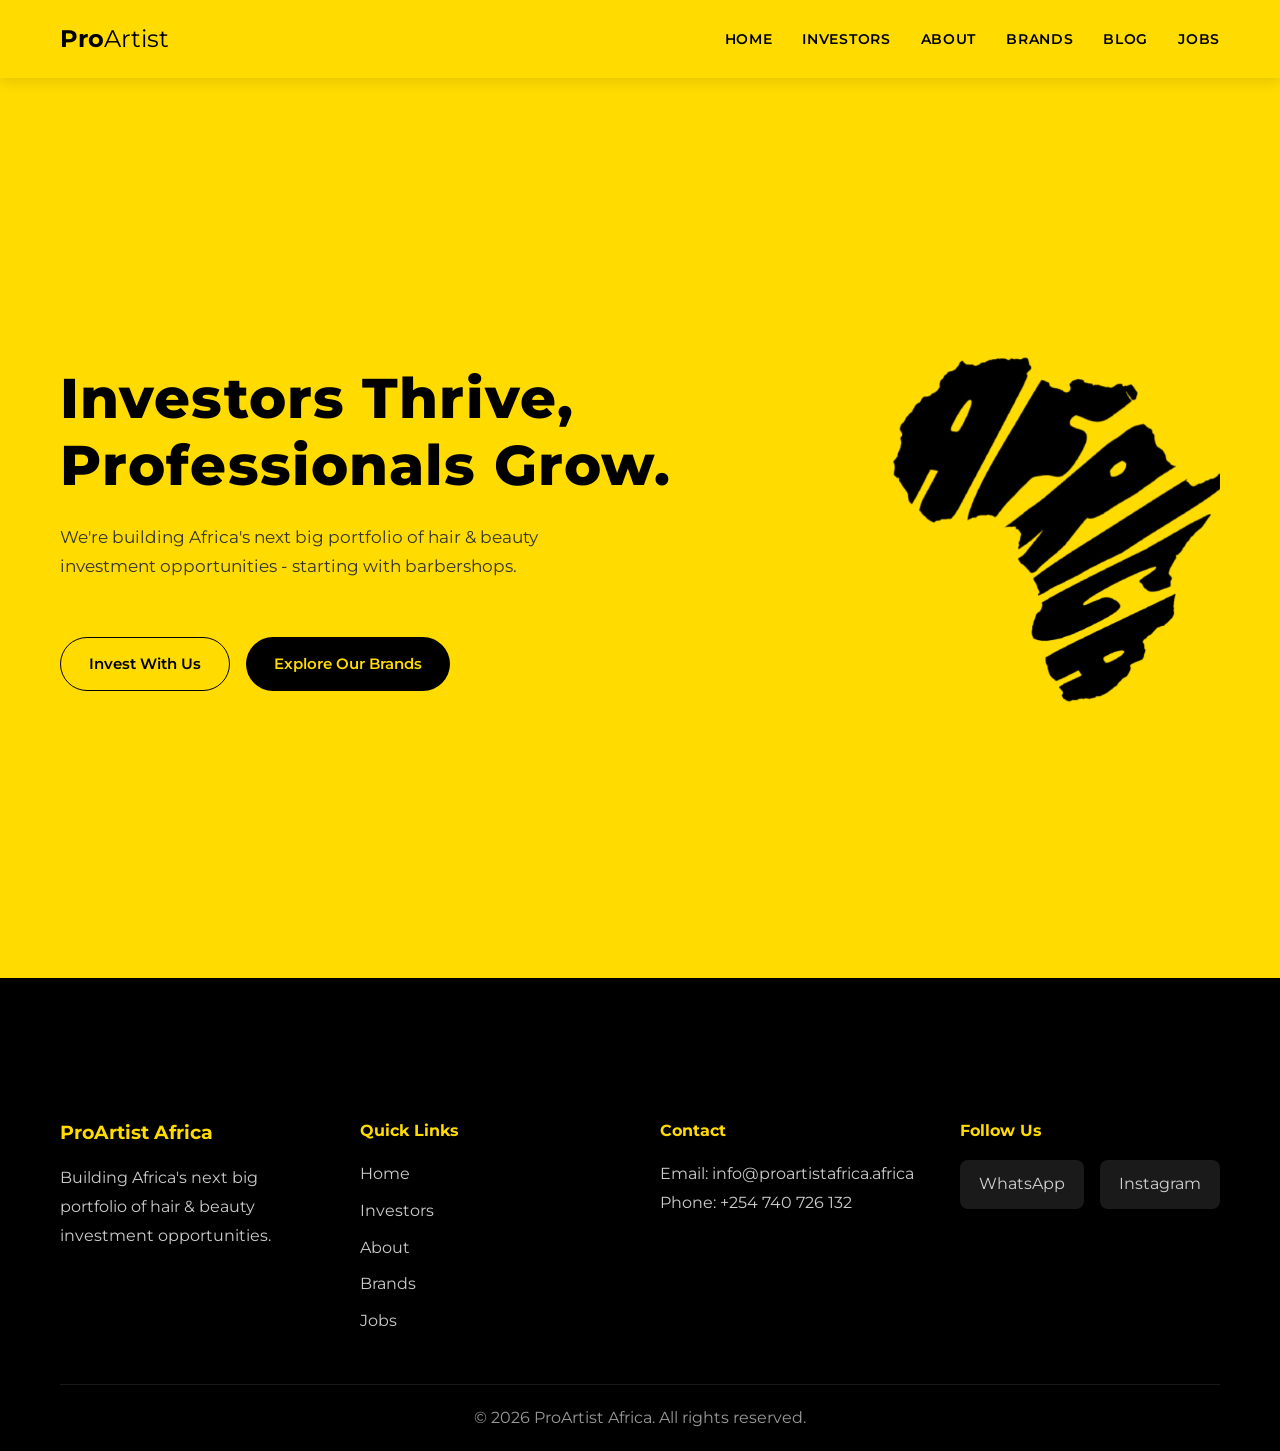
==== wordpress-theme/index.html @ 28e39b4c "Add index.html as main home page Made-with: Cursor" ====
<!DOCTYPE html>
<html lang="en" class="home-slides-root">
<head>
    <meta charset="UTF-8">
    <meta name="viewport" content="width=device-width, initial-scale=1.0, viewport-fit=cover">
    <title>ProArtist Africa - Home</title>
    <link href="https://fonts.googleapis.com/css2?family=Montserrat:wght@400;500;600;700;800&display=swap" rel="stylesheet">
    <link rel="stylesheet" href="proartist-theme/assets/css/main.css">
    <style>
        body { background: #ffdb00; }
        
        @media (min-width: 769px) {
            .primary-menu {
                display: flex !important;
                list-style: none;
                gap: 30px;
                margin: 0;
                padding: 0;
            }
        }
        
        .primary-menu a {
            text-transform: uppercase;
            font-weight: 600;
            font-size: 14px;
            letter-spacing: 0.05em;
        }
        
        .hero-title {
            font-size: clamp(36px, 6vw, 56px) !important;
        }
        
        .hero-subtitle {
            font-size: 17px !important;
        }
        
        .section-title {
            font-size: clamp(28px, 4vw, 40px) !important;
        }
        
        .section-content {
            font-size: 16px !important;
        }
        
        .brand-title {
            font-size: 28px !important;
        }
        
        @media (max-width: 900px) {
            .hero-section .container {
                grid-template-columns: 1fr !important;
            }
            
            .hero-section .container > div:first-child {
                order: 1;
            }
            
            .hero-section .container > div:last-child {
                order: 2;
            }
        }
    </style>
</head>
<body>
    <header class="site-header">
        <div class="container">
            <div class="site-branding">
                <a href="/" class="logo-link"><strong>Pro</strong>Artist</a>
            </div>
            <nav class="main-navigation">
                <ul class="primary-menu">
                    <li><a href="/">HOME</a></li>
                    <li><a href="preview-investors.html">INVESTORS</a></li>
                    <li><a href="preview-about.html">ABOUT</a></li>
                    <li><a href="preview-brands.html">BRANDS</a></li>
                    <li><a href="preview-blog.html">BLOG</a></li>
                    <li><a href="preview-jobs.html">JOBS</a></li>
                </ul>
            </nav>
            <button class="menu-toggle" aria-controls="primary-menu" aria-expanded="false">
                <span></span>
                <span></span>
                <span></span>
            </button>
        </div>
    </header>

    <main class="site-main home-slides">
        <div class="home-carousel">
            <div class="home-carousel-track">
                <!-- Slide 1: Investors Thrive, Professionals Grow -->
                <section class="home-slide hero-section" style="padding: 60px 0;">
            <div class="container" style="display: grid; grid-template-columns: 1fr 1fr; gap: 80px; align-items: center; max-width: 1200px;">
                <div style="display: flex; flex-direction: column; justify-content: center; max-width: 550px;">
                    <h1 class="hero-title" style="text-align: left; margin-bottom: 24px; line-height: 1.2; font-weight: 800; font-size: clamp(28px, 4vw, 40px);">
                        Investors Thrive, <span style="white-space: nowrap;">Professionals Grow.</span>
                    </h1>
                    <p class="hero-subtitle" style="text-align: left; margin-bottom: 32px; color: #333;">
                        We're building Africa's next big portfolio of hair & beauty investment opportunities - starting with barbershops.
                    </p>
                    <div style="display: flex; gap: 16px; flex-wrap: wrap; margin-top: 24px;">
                        <a href="preview-investors.html" class="btn" style="background: var(--color-primary); color: var(--color-black); border: 1px solid var(--color-black);">Invest With Us</a>
                        <a href="preview-brands.html" class="btn" style="background: var(--color-black); color: var(--color-primary); border: none;">Explore Our Brands</a>
                    </div>
                </div>
                <div style="display: flex; align-items: center; justify-content: flex-end;">
                    <img src="proartist-theme/assets/images/pdf_page0_img0.png" alt="Africa silhouette graphic for ProArtist Africa" style="max-width: 100%; height: auto; display: block;" />
                </div>
            </div>
        </section>

        <!-- Slide 2: 360 Degree Support System -->
        <section class="home-slide hero-section" style="padding: 60px 0; background: #ffdb00;">
            <div class="container" style="display: grid; grid-template-columns: 1fr 1fr; gap: 80px; align-items: center; max-width: 1200px;">
                <div style="display: flex; flex-direction: column; justify-content: center; max-width: 550px;">
                    <h2 class="section-title" style="text-align: left; font-size: clamp(28px, 4vw, 40px); margin-bottom: 16px; color: #000000;">360 Degree Support System</h2>
                    <p class="section-content" style="text-align: left; margin-bottom: 32px; color: #000000;">
                        We handle everything - recruitment, training, operations, customer experience and growth.
                        This allows each location to thrive with clarity and consistency.
                    </p>
                    <div style="display: flex; gap: 16px; flex-wrap: wrap; margin-top: 24px;">
                        <a href="preview-investors.html" class="btn" style="background: var(--color-primary); color: var(--color-black); border: 1px solid var(--color-black);">Invest With Us</a>
                        <a href="preview-brands.html" class="btn" style="background: var(--color-black); color: var(--color-primary); border: none;">Explore Our Brands</a>
                    </div>
                </div>
                <div style="display: flex; align-items: center; justify-content: flex-end;">
                    <img src="proartist-theme/assets/images/pdf_page0_img0.png" alt="Africa silhouette graphic for ProArtist Africa" style="max-width: 100%; height: auto; display: block;" />
                </div>
            </div>
        </section>
            </div>
        </div>
    </main>

    <footer class="site-footer">
        <div class="container">
            <div class="footer-content">
                <div class="footer-section">
                    <h3>ProArtist Africa</h3>
                    <p>Building Africa's next big portfolio of hair & beauty investment opportunities.</p>
                </div>
                <div class="footer-section">
                    <h4>Quick Links</h4>
                    <ul class="footer-menu">
                        <li><a href="/">Home</a></li>
                        <li><a href="preview-investors.html">Investors</a></li>
                        <li><a href="preview-about.html">About</a></li>
                        <li><a href="preview-brands.html">Brands</a></li>
                        <li><a href="preview-jobs.html">Jobs</a></li>
                    </ul>
                </div>
                <div class="footer-section">
                    <h4>Contact</h4>
                    <p>Email: <a href="mailto:info@proartistafrica.africa">info@proartistafrica.africa</a></p>
                    <p>Phone: <a href="tel:+254740726132">+254 740 726 132</a></p>
                </div>
                <div class="footer-section">
                    <h4>Follow Us</h4>
                    <div class="social-links">
                        <a href="https://wa.me/254740726132" target="_blank" rel="noopener noreferrer">WhatsApp</a>
                        <a href="https://instagram.com/proartistafrica" target="_blank" rel="noopener noreferrer">Instagram</a>
                    </div>
                </div>
            </div>
            <div class="footer-bottom">
                <p>&copy; <span id="year"></span> ProArtist Africa. All rights reserved.</p>
            </div>
        </div>
    </footer>
    <script src="proartist-theme/assets/js/main.js"></script>
    <script>
        const y = document.getElementById('year');
        if (y) {
            y.textContent = new Date().getFullYear();
        }
    </script>
</body>
</html>
---- wordpress-theme/proartist-theme/assets/css/main.css ----
/**
 * ProArtist Africa - Main Stylesheet
 * 
 * @package ProArtist
 */

:root {
    --color-primary: #ffdb00;
    --color-black: #000000;
    --color-text: #000000;
    --color-text-muted: #333333;
    --color-white: #ffffff;
    --font-primary: "Montserrat", system-ui, -apple-system, sans-serif;
    --transition: 300ms cubic-bezier(0.4, 0, 0.2, 1);
    --shadow-soft: 0 4px 12px rgba(0, 0, 0, 0.1);
    --shadow-medium: 0 8px 24px rgba(0, 0, 0, 0.12);
}

* {
    box-sizing: border-box;
    margin: 0;
    padding: 0;
}

img {
    border: none;
    display: block;
}

html {
    scroll-behavior: smooth;
}

body {
    font-family: var(--font-primary);
    color: var(--color-text);
    line-height: 1.6;
    background: var(--color-primary);
    padding-left: env(safe-area-inset-left);
    padding-right: env(safe-area-inset-right);
}

.container {
    max-width: 1200px;
    margin: 0 auto;
    padding: 0 20px;
}

/* Header */
.site-header {
    background: var(--color-primary);
    padding: 20px 0;
    padding-top: calc(20px + env(safe-area-inset-top));
    position: sticky;
    top: 0;
    z-index: 100;
    box-shadow: var(--shadow-soft);
}


.site-header .container {
    display: flex;
    justify-content: space-between;
    align-items: center;
    position: relative;
}

.logo-link {
    font-size: 24px;
    font-weight: 400;
    color: var(--color-black);
    text-decoration: none;
    transition: transform var(--transition);
}

.logo-link:hover {
    transform: scale(1.05);
}

.logo-link strong {
    font-weight: 700;
}

.primary-menu {
    display: flex;
    list-style: none;
    gap: 30px;
}

.primary-menu a {
    color: var(--color-text);
    text-decoration: none;
    font-weight: 600;
    font-size: 14px;
    letter-spacing: 0.05em;
    text-transform: uppercase;
    transition: color var(--transition);
}

.primary-menu a:hover {
    color: var(--color-text-muted);
}

.menu-toggle {
    display: none;
    background: none;
    border: none;
    cursor: pointer;
    flex-direction: column;
    gap: 5px;
    min-height: 44px;
    min-width: 44px;
    align-items: center;
    justify-content: center;
    padding: 10px;
}

.menu-toggle span {
    display: block;
    width: 25px;
    height: 3px;
    background: var(--color-black);
    transition: transform 0.3s ease, opacity 0.3s ease;
}

.menu-toggle.active span:nth-child(1) {
    transform: translateY(6px) rotate(45deg);
}

.menu-toggle.active span:nth-child(2) {
    opacity: 0;
}

.menu-toggle.active span:nth-child(3) {
    transform: translateY(-6px) rotate(-45deg);
}

/* Main Content */
.site-main {
    min-height: 60vh;
    padding: 40px 0;
}

/* Jobs page: remove top gap so no white line below header */
.site-main:has(.jobs-professional-artists) {
    padding-top: 0;
}

/* Brands page: remove bottom gap so no white line above footer */
.site-main:has(.brands-barberstop-carousel) {
    padding-bottom: 0;
}

/* Home page - horizontal carousel with 3D + fade (Shopify-style) */
.home-carousel {
    position: relative;
    width: 100%;
    height: 100vh;
    height: 100dvh;
    min-height: -webkit-fill-available;
    overflow: hidden;
    perspective: 1200px;
}

.home-carousel-track {
    display: flex;
    width: 100%;
    height: 100%;
    transition: transform 1.6s cubic-bezier(0.33, 1, 0.68, 1);
    will-change: transform;
    -webkit-overflow-scrolling: touch;
}

.home-carousel .home-slide {
    flex: 0 0 100%;
    width: 100%;
    min-height: 100vh;
    min-height: 100dvh;
    min-height: -webkit-fill-available;
    display: flex;
    align-items: center;
    transform: scale(0.96);
    opacity: 0.78;
    filter: blur(2px);
    backface-visibility: hidden;
    transition: transform 1.4s cubic-bezier(0.33, 1, 0.68, 1),
                opacity 1.3s cubic-bezier(0.33, 1, 0.68, 1),
                filter 1.1s ease;
}

.home-carousel .home-slide.active {
    transform: scale(1);
    opacity: 1;
    filter: blur(0);
}

/* Staggered block fade: headline → paragraph → buttons */
.home-carousel .home-slide .container > div:first-child > * {
    opacity: 0;
    transform: translateY(16px);
    transition: opacity 0.65s cubic-bezier(0.33, 1, 0.68, 1),
                transform 0.65s cubic-bezier(0.33, 1, 0.68, 1);
}
.home-carousel .home-slide.active .container > div:first-child > :nth-child(1) {
    opacity: 1;
    transform: translateY(0);
    transition-delay: 0s;
}
.home-carousel .home-slide.active .container > div:first-child > :nth-child(2) {
    opacity: 1;
    transform: translateY(0);
    transition-delay: 0.2s;
}
.home-carousel .home-slide.active .container > div:first-child > :nth-child(3) {
    opacity: 1;
    transform: translateY(0);
    transition-delay: 0.4s;
}

/* Ken Burns: image zooms while slide is active */
.home-carousel .home-slide .container > div:last-child {
    overflow: hidden;
    display: flex;
    align-items: center;
    justify-content: flex-end;
    width: 100%;
    aspect-ratio: 4/3;
}
.home-carousel .home-slide .container > div:last-child img {
    width: 100% !important;
    height: 100% !important;
    max-width: none !important;
    object-fit: contain;
    object-position: right center;
}
.home-carousel .home-slide.active .container img {
    animation: homeSlideKenBurns 9s ease-out forwards;
}

@keyframes homeSlideKenBurns {
    from { transform: scale(1); }
    to { transform: scale(1.03); }
}

/* Site-wide: staggered content reveal for hero-sections (consistent with home) */
.hero-section:not(.home-slide) .container > div:first-child > *,
.hero-section:not(.home-slide) .container > div:last-child {
    opacity: 0;
    transform: translateY(16px);
    transition: opacity 0.65s cubic-bezier(0.33, 1, 0.68, 1),
                transform 0.65s cubic-bezier(0.33, 1, 0.68, 1);
}
.hero-section:not(.home-slide).content-revealed .container > div:first-child > :nth-child(1),
.hero-section:not(.home-slide).content-revealed .container > div:first-child > :nth-child(2),
.hero-section:not(.home-slide).content-revealed .container > div:first-child > :nth-child(3),
.hero-section:not(.home-slide).content-revealed .container > div:first-child > :nth-child(4),
.hero-section:not(.home-slide).content-revealed .container > div:first-child > :nth-child(5),
.hero-section:not(.home-slide).content-revealed .container > div:first-child > :nth-child(6) {
    opacity: 1;
    transform: translateY(0);
}
.hero-section:not(.home-slide).content-revealed .container > div:first-child > :nth-child(1) { transition-delay: 0s; }
.hero-section:not(.home-slide).content-revealed .container > div:first-child > :nth-child(2) { transition-delay: 0.2s; }
.hero-section:not(.home-slide).content-revealed .container > div:first-child > :nth-child(3) { transition-delay: 0.4s; }
.hero-section:not(.home-slide).content-revealed .container > div:first-child > :nth-child(4) { transition-delay: 0.55s; }
.hero-section:not(.home-slide).content-revealed .container > div:first-child > :nth-child(5) { transition-delay: 0.7s; }
.hero-section:not(.home-slide).content-revealed .container > div:first-child > :nth-child(6) { transition-delay: 0.85s; }
.hero-section:not(.home-slide).content-revealed .container > div:last-child {
    opacity: 1;
    transform: translateY(0);
    transition-delay: 0.15s;
}

.site-main.home-slides {
    min-height: auto;
    padding: 0;
}

@media (prefers-reduced-motion: reduce) {
    .home-carousel-track {
        transition-duration: 0.2s;
    }
    .home-carousel .home-slide {
        transition-duration: 0.15s;
        transform: none;
        filter: none;
    }
    .home-carousel .home-slide.active {
        transform: none;
        filter: none;
    }
    .home-carousel .home-slide .container > div:first-child > * {
        opacity: 1;
        transform: none;
        transition: none;
    }
    .home-carousel .home-slide.active .container img {
        animation: none;
    }
    .hero-section:not(.home-slide) .container > div:first-child > *,
    .hero-section:not(.home-slide) .container > div:last-child {
        opacity: 1;
        transform: none;
        transition: none;
    }
}

/* Buttons */
.btn {
    display: inline-flex;
    align-items: center;
    justify-content: center;
    padding: 14px 28px;
    min-height: 44px;
    min-width: 44px;
    background: var(--color-black);
    color: var(--color-primary);
    text-decoration: none;
    border-radius: 50px;
    font-weight: 600;
    transition: all var(--transition);
    border: none;
    cursor: pointer;
    font-size: 15px;
}

.btn:hover {
    transform: translateY(-2px) scale(1.02);
    box-shadow: var(--shadow-medium);
    background: #1a1a1a;
}

.btn:active {
    transform: translateY(0) scale(0.98);
}

.btn-secondary {
    background: var(--color-white);
    color: var(--color-black);
    border: 1px solid rgba(0, 0, 0, 0.2);
}

.btn-secondary:hover {
    background: rgba(255, 255, 255, 0.95);
}

/* Hero Section */
.hero-section {
    text-align: center;
    padding: 80px 0;
}

.hero-section .container[style*="grid"] {
    text-align: left;
}

.hero-title {
    font-size: clamp(36px, 6vw, 56px) !important;
    font-weight: 800;
    line-height: 1.1;
    margin-bottom: 24px;
    letter-spacing: 0.02em;
}

.hero-subtitle {
    font-size: 17px !important;
    line-height: 1.7;
    color: var(--color-text-muted);
    max-width: 700px;
    margin: 0 auto 40px;
}

/* Stats text size - match site body text */
.stats-grid h3 {
    font-size: 18px !important;
}
.stats-grid p {
    font-size: 17px !important;
    line-height: 1.7;
}

.hero-section img {
    transition: transform var(--transition);
}

.hero-section img:hover {
    transform: scale(1.03);
}

/* Sections */
.section {
    padding: 60px 0;
}

.section-title {
    font-size: clamp(28px, 4vw, 40px);
    font-weight: 800;
    margin-bottom: 20px;
    text-align: center;
}

.section-content {
    max-width: 800px;
    margin: 0 auto;
    font-size: 16px;
    line-height: 1.7;
    color: var(--color-text-muted);
}

/* Stats Grid */
.stats-grid {
    display: grid;
    grid-template-columns: repeat(auto-fit, minmax(200px, 1fr));
    gap: 30px;
    margin: 40px 0;
}

.stat-card {
    background: var(--color-white);
    padding: 30px;
    border-radius: 16px;
    text-align: center;
    box-shadow: var(--shadow-soft);
}

.stat-value {
    font-size: 48px;
    font-weight: 800;
    color: var(--color-black);
    margin-bottom: 10px;
}

.stat-label {
    font-size: 14px;
    color: var(--color-text-muted);
    text-transform: uppercase;
    letter-spacing: 0.1em;
}

/* Brands Grid */
.brands-grid {
    display: grid;
    grid-template-columns: repeat(auto-fit, minmax(300px, 1fr));
    gap: 30px;
    margin: 40px 0;
}

.brand-card {
    background: var(--color-white);
    padding: 40px;
    border-radius: 20px;
    box-shadow: var(--shadow-medium);
    transition: transform var(--transition), box-shadow var(--transition);
}

.brand-card:hover {
    transform: translateY(-6px);
    box-shadow: 0 12px 32px rgba(0, 0, 0, 0.15);
}

.brand-title {
    font-size: 28px;
    font-weight: 700;
    margin-bottom: 16px;
}

.brand-description {
    color: var(--color-text-muted);
    margin-bottom: 24px;
    line-height: 1.7;
}

.brand-stats {
    display: grid;
    grid-template-columns: repeat(3, 1fr);
    gap: 20px;
    margin-top: 24px;
    padding-top: 24px;
    border-top: 1px solid rgba(0, 0, 0, 0.1);
}

.brand-stat {
    text-align: center;
}

.brand-stat-value {
    font-size: 28px;
    font-weight: 700;
    display: block;
}

.brand-stat-label {
    font-size: 12px;
    color: var(--color-text-muted);
    text-transform: uppercase;
    margin-top: 4px;
}

/* Forms */
.contact-form {
    max-width: 600px;
    margin: 0 auto;
    background: var(--color-white);
    padding: 40px;
    border-radius: 20px;
    box-shadow: var(--shadow-medium);
}

.form-group {
    margin-bottom: 24px;
}

.form-group label {
    display: block;
    margin-bottom: 8px;
    font-weight: 600;
    color: var(--color-text);
}

.form-group input,
.form-group textarea {
    width: 100%;
    padding: 14px;
    border: 1px solid rgba(0, 0, 0, 0.2);
    border-radius: 8px;
    font-family: var(--font-primary);
    font-size: 16px;
    transition: border-color var(--transition);
}

.form-group input:focus,
.form-group textarea:focus {
    outline: none;
    border-color: var(--color-black);
}

.form-group textarea {
    min-height: 120px;
    resize: vertical;
}

/* Footer */
.site-footer {
    scroll-snap-align: start;
    background: var(--color-black);
    color: var(--color-white);
    padding: 140px 0 20px;
}

.footer-content {
    display: grid;
    grid-template-columns: repeat(auto-fit, minmax(250px, 1fr));
    gap: 40px;
    margin-bottom: 40px;
}

.footer-section h3,
.footer-section h4 {
    margin-bottom: 16px;
    color: var(--color-primary);
}

.footer-section p,
.footer-section a {
    color: rgba(255, 255, 255, 0.8);
    text-decoration: none;
    line-height: 1.8;
}

.footer-section a:hover {
    color: var(--color-primary);
}

.footer-menu {
    list-style: none;
}

.footer-menu li {
    margin-bottom: 8px;
}

.social-links {
    display: flex;
    gap: 16px;
}

.social-links a {
    padding: 10px 20px;
    min-height: 44px;
    min-width: 44px;
    display: inline-flex;
    align-items: center;
    justify-content: center;
    background: rgba(255, 255, 255, 0.1);
    border-radius: 8px;
    transition: background var(--transition);
}

.social-links a:hover {
    background: rgba(255, 255, 255, 0.2);
}

.footer-bottom {
    text-align: center;
    padding-top: 20px;
    border-top: 1px solid rgba(255, 255, 255, 0.1);
    color: rgba(255, 255, 255, 0.6);
}

/* Responsive */
@media (max-width: 900px) {
    .hero-section .container[style*="grid"] {
        grid-template-columns: 1fr !important;
    }
    
    .hero-section .container[style*="grid"] > div:first-child {
        order: 1;
    }
    
    .hero-section .container[style*="grid"] > div:last-child {
        order: 2;
    }
}

@media (max-width: 768px) {
    .menu-toggle {
        display: flex;
    }
    
    .primary-menu {
        position: absolute;
        top: 100%;
        left: 0;
        right: 0;
        background: var(--color-primary);
        flex-direction: column;
        padding: 0 20px;
        box-shadow: var(--shadow-medium);
        max-height: 0;
        overflow: hidden;
        opacity: 0;
        pointer-events: none;
        transition: max-height 0.35s ease-out, opacity 0.3s ease-out;
    }
    
    .primary-menu.active {
        max-height: 400px;
        opacity: 1;
        padding: 20px;
        pointer-events: auto;
    }
    
    .hero-section {
        padding: 40px 0;
    }
    
    .section {
        padding: 40px 0;
    }
    
    .stats-grid,
    .brands-grid,
    .blog-cards-grid {
        grid-template-columns: 1fr !important;
    }
    
    .footer-content {
        grid-template-columns: 1fr;
    }

    .site-footer {
        padding-top: 60px;
        padding-bottom: calc(20px + env(safe-area-inset-bottom));
    }

    .primary-menu a {
        min-height: 44px;
        min-width: 44px;
        display: inline-flex;
        align-items: center;
        justify-content: center;
    }
}

@media (max-width: 600px) {
    .hero-section .container[style*="grid"] {
        gap: 32px !important;
    }

    .hero-section .hero-section-image-wrap,
    .jobs-image-carousel {
        min-height: 280px;
    }

    .hero-section {
        padding: 32px 0;
    }

    .section {
        padding: 32px 0;
    }
}

@media (max-width: 900px) and (min-width: 601px) {
    .blog-cards-grid {
        grid-template-columns: repeat(2, 1fr) !important;
    }
}

/* Hero sections (About, Investors): match Jobs text and image sizing */
.hero-section .hero-section-image-wrap {
    width: 100%;
    aspect-ratio: 4/3;
    min-height: 420px;
    overflow: hidden;
    display: flex;
    align-items: center;
    justify-content: flex-end;
}
.hero-section .hero-section-image-wrap img {
    width: 100%;
    height: 100%;
    object-fit: cover;
}

/* Jobs page: Professional Artists image carousel - horizontal slide */
.jobs-image-carousel {
    position: relative;
    width: 100%;
    overflow: hidden;
    aspect-ratio: 4/3;
    min-height: 420px;
}
.jobs-image-carousel-track {
    display: flex;
    width: 100%;
    height: 100%;
    transition: transform 1.1s cubic-bezier(0.33, 1, 0.68, 1);
    will-change: transform;
    -webkit-overflow-scrolling: touch;
}
.jobs-image-carousel-slide {
    flex: 0 0 100%;
    width: 100%;
    height: 100%;
    overflow: hidden;
}
.jobs-image-carousel-slide img {
    width: 100%;
    height: 100%;
    object-fit: cover;
    display: block;
}

/* BARBERSTOP carousel: zoom to hide white line + 3D effects to match other carousels */
.brands-barberstop-carousel {
    perspective: 1200px;
}
.brands-barberstop-carousel .jobs-image-carousel-track {
    transform-style: preserve-3d;
}
.brands-barberstop-carousel .jobs-image-carousel-slide {
    transform-style: preserve-3d;
    backface-visibility: hidden;
}
.brands-barberstop-carousel .jobs-image-carousel-slide img {
    transform: scale(1.08) translateZ(0);
    backface-visibility: hidden;
    transition: transform 0.4s cubic-bezier(0.33, 1, 0.68, 1);
}
.brands-barberstop-carousel .jobs-image-carousel-slide img:hover {
    transform: scale(1.12) translateZ(30px);
}

/* Professional Artists carousel: zoom only professional-artists-image.jpg to hide white line */
.jobs-image-carousel-slide.jobs-image-zoom img {
    transform: scale(1.08);
}

/* Current page indicator in nav: highlight Investors, Brands, About, Jobs, Blog */
.primary-menu .current-menu-item a {
    font-weight: 700;
    color: var(--color-black);
    border-bottom: 2px solid var(--color-black);
    padding-bottom: 2px;
}
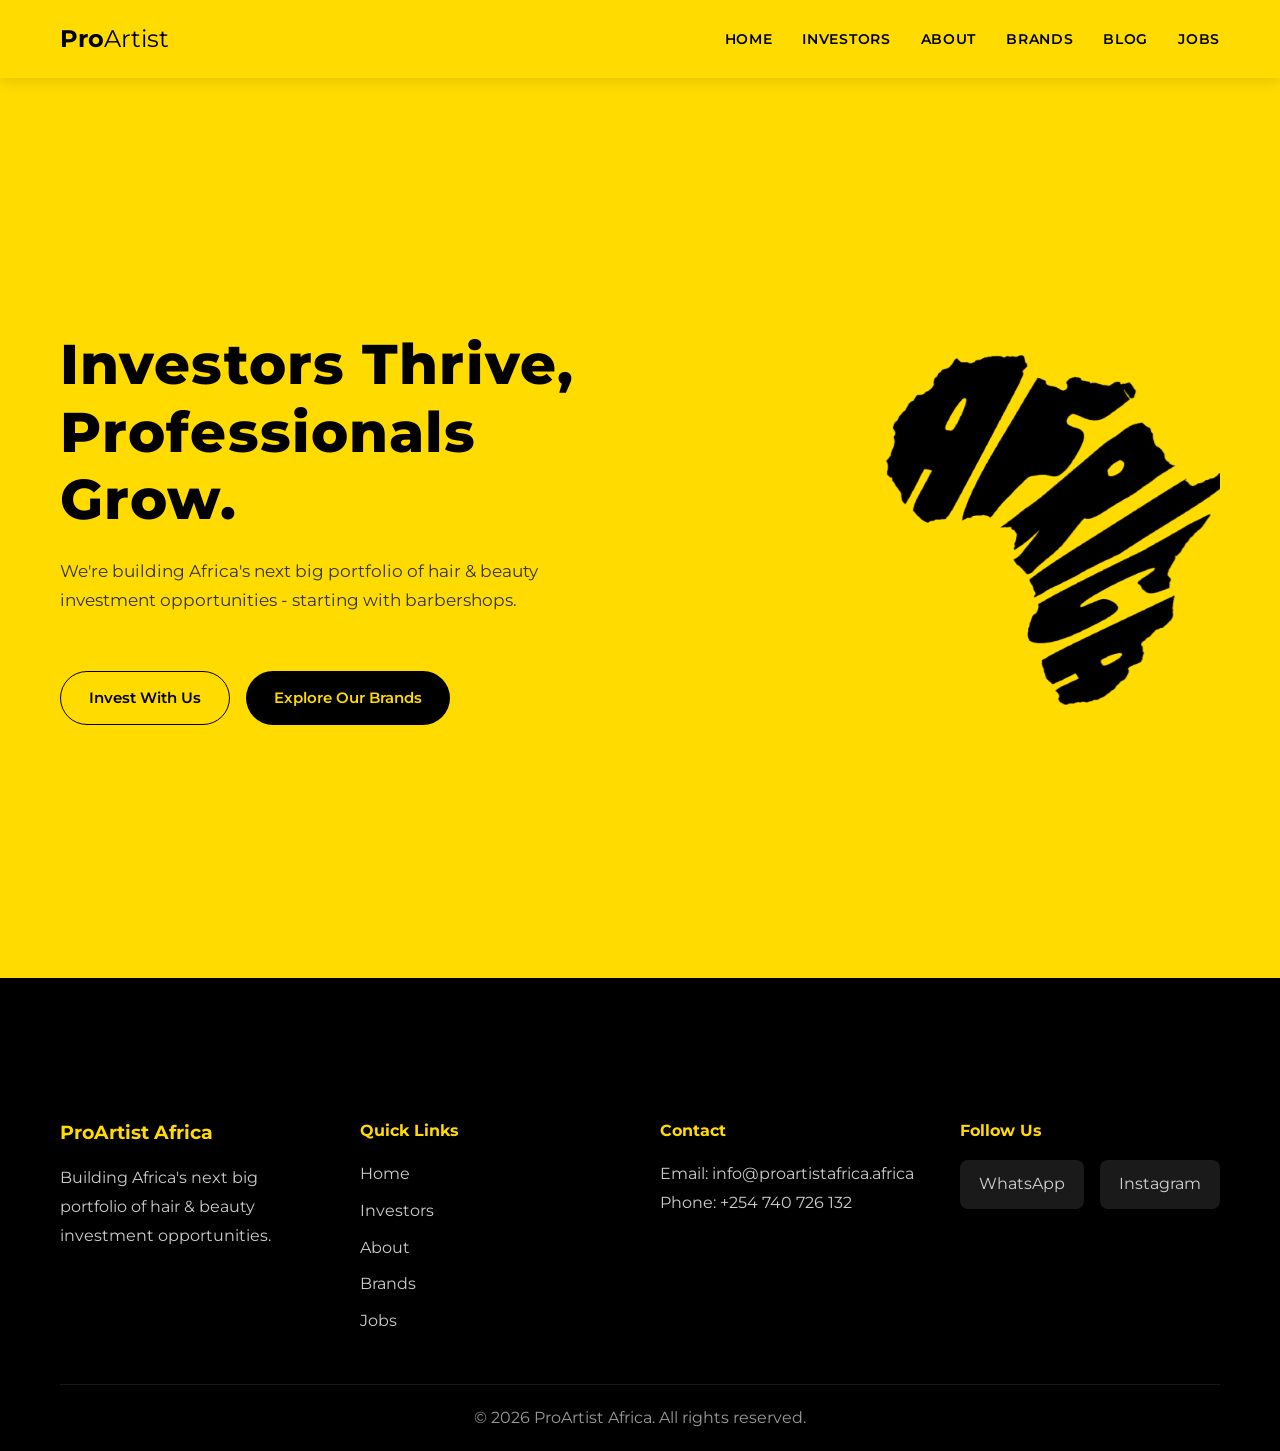
==== commit 59e0f906: "Let hero title wrap by removing nowrap span Made-with: Cursor" ====
--- a/wordpress-theme/index.html
+++ b/wordpress-theme/index.html
@@ -93,7 +93,7 @@
             <div class="container" style="display: grid; grid-template-columns: 1fr 1fr; gap: 80px; align-items: center; max-width: 1200px;">
                 <div style="display: flex; flex-direction: column; justify-content: center; max-width: 550px;">
                     <h1 class="hero-title" style="text-align: left; margin-bottom: 24px; line-height: 1.2; font-weight: 800; font-size: clamp(28px, 4vw, 40px);">
-                        Investors Thrive, <span style="white-space: nowrap;">Professionals Grow.</span>
+                        Investors Thrive, <span>Professionals Grow.</span>
                     </h1>
                     <p class="hero-subtitle" style="text-align: left; margin-bottom: 32px; color: #333;">
                         We're building Africa's next big portfolio of hair & beauty investment opportunities - starting with barbershops.
--- a/wordpress-theme/proartist-theme/assets/css/main.css
+++ b/wordpress-theme/proartist-theme/assets/css/main.css
@@ -623,6 +623,11 @@
 }
 
 @media (max-width: 768px) {
+    .site-header {
+        padding: 14px 0;
+        padding-top: calc(14px + env(safe-area-inset-top));
+    }
+
     .menu-toggle {
         display: flex;
     }
@@ -644,14 +649,15 @@
     }
     
     .primary-menu.active {
-        max-height: 400px;
+        max-height: 70vh;
+        overflow-y: auto;
         opacity: 1;
         padding: 20px;
         pointer-events: auto;
     }
     
     .hero-section {
-        padding: 40px 0;
+        padding: 56px 0;
     }
     
     .section {
@@ -680,6 +686,37 @@
         align-items: center;
         justify-content: center;
     }
+
+    .home-carousel .home-slide .container > div:last-child {
+        justify-content: center;
+    }
+
+    .home-carousel .home-slide .container > div:last-child img {
+        object-position: center center;
+    }
+
+    .home-carousel .home-slide {
+        align-items: flex-start;
+    }
+
+    .home-carousel .home-slide .container {
+        padding-top: 80px;
+        padding-bottom: 40px;
+    }
+
+    .home-carousel {
+        height: auto;
+        min-height: auto;
+        overflow: visible;
+    }
+
+    .home-carousel .home-slide {
+        min-height: auto;
+    }
+
+    .hero-title span {
+        white-space: normal !important;
+    }
 }
 
 @media (max-width: 600px) {
@@ -693,7 +730,7 @@
     }
 
     .hero-section {
-        padding: 32px 0;
+        padding: 64px 0;
     }
 
     .section {
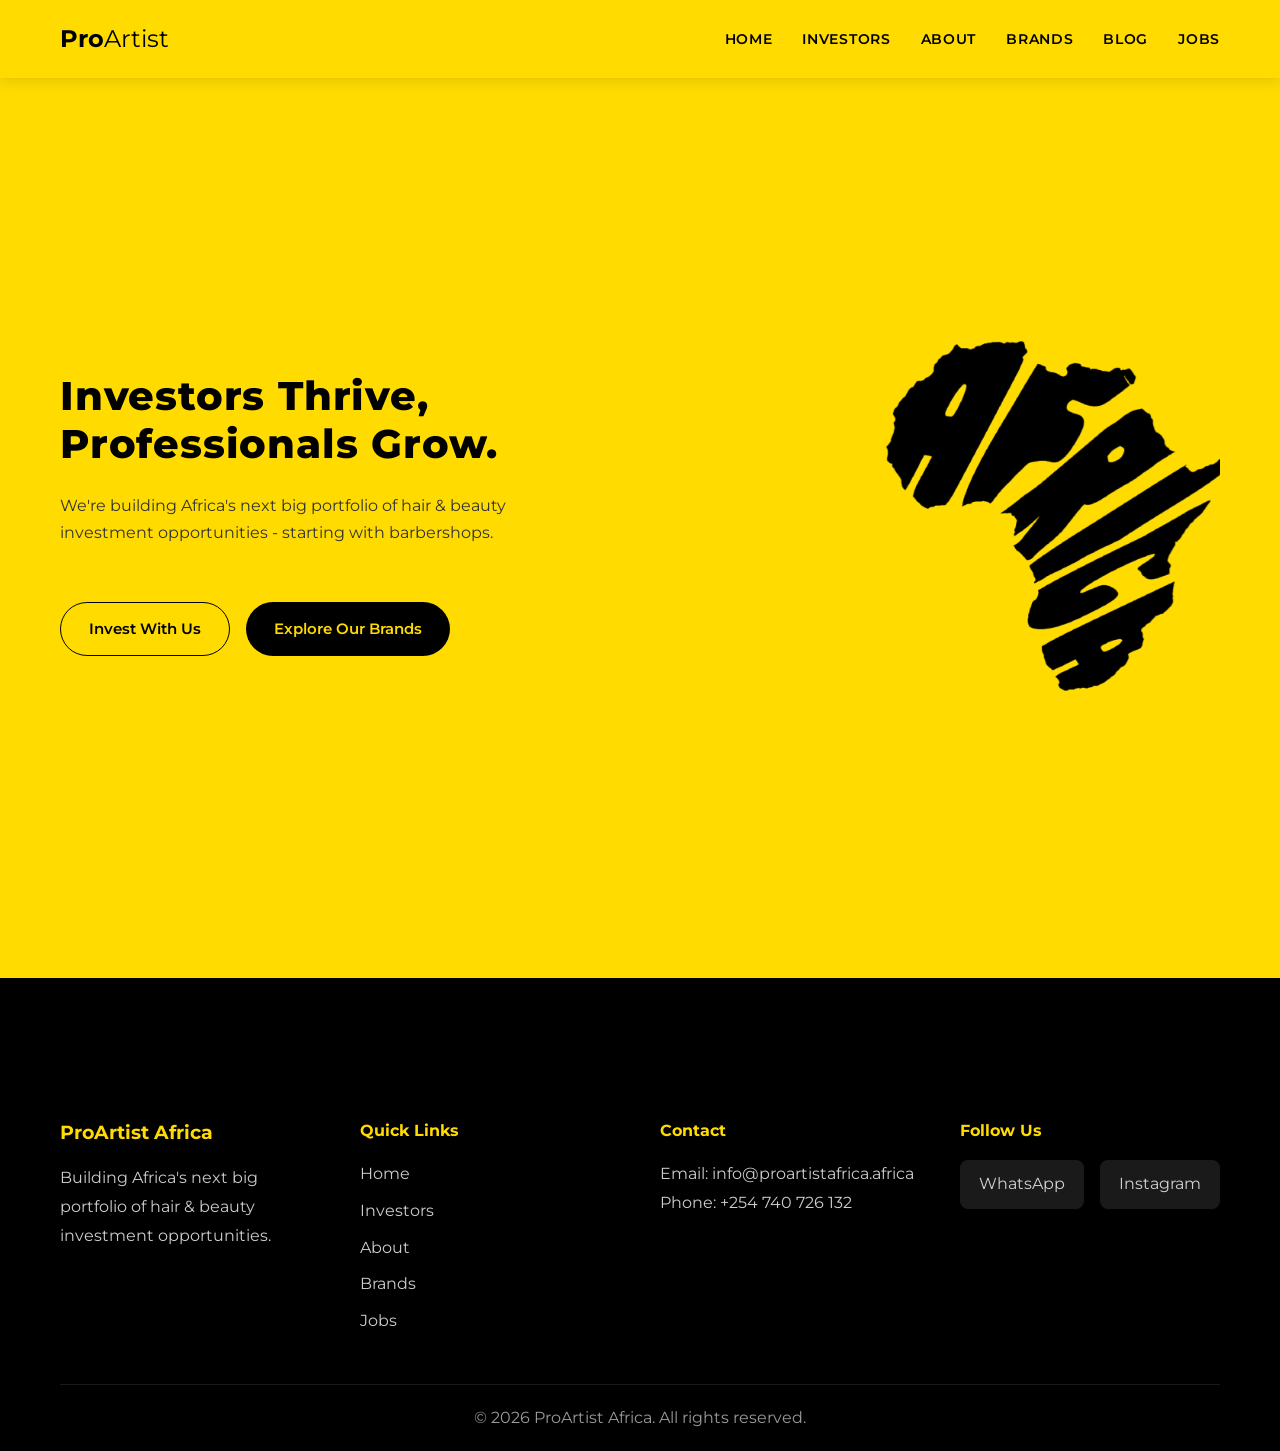
==== commit 105f4b89: "Home: same text size for both slides, reduce header-to-content gap Made-with: Cursor" ====
--- a/wordpress-theme/index.html
+++ b/wordpress-theme/index.html
@@ -44,6 +44,21 @@
         
         .brand-title {
             font-size: 28px !important;
+        }
+        
+        /* Home slides: same title and body size for both slides */
+        .home-slides .hero-title,
+        .home-slides .section-title {
+            font-size: clamp(28px, 4vw, 40px) !important;
+        }
+        .home-slides .hero-subtitle,
+        .home-slides .section-content {
+            font-size: 16px !important;
+        }
+        /* Reduce gap between header and home content */
+        .home-slides .home-slide.hero-section {
+            padding-top: 32px !important;
+            padding-bottom: 60px !important;
         }
         
         @media (max-width: 900px) {
